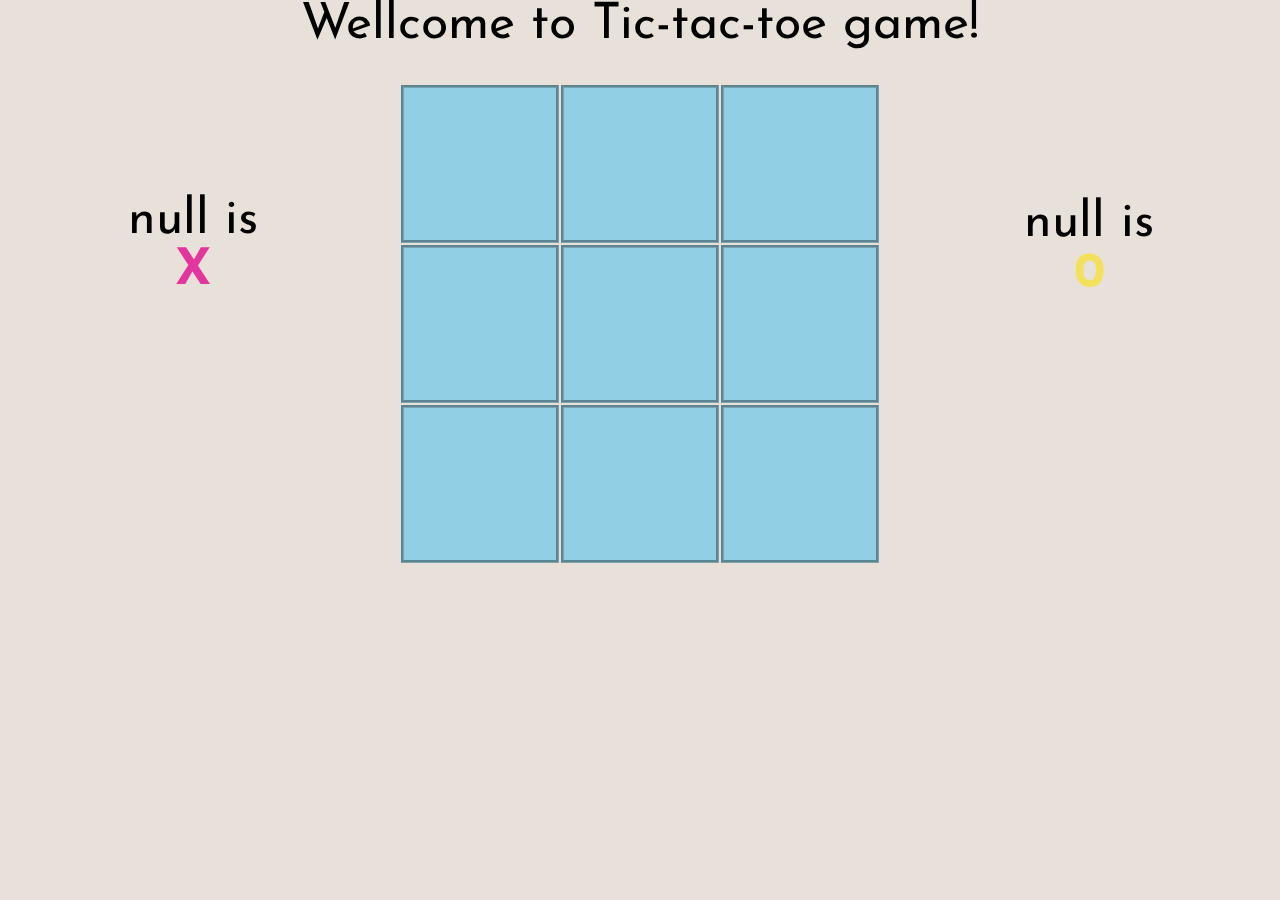
==== Tic-tac-toe game(X 0).html @ 42fa3174 "Version 1 fot my game" ====
<!DOCTYPE html>
<html>
<head>
    <meta charset='utf-8'>
    <title>Page Title</title>
    <link rel="preconnect" href="https://fonts.googleapis.com">
<link rel="preconnect" href="https://fonts.gstatic.com" crossorigin>
<link href="https://fonts.googleapis.com/css2?family=Grape+Nuts&family=Josefin+Sans:ital,wght@1,300&display=swap" rel="stylesheet">
<link href="Tic-tac-toe game(X 0).css" rel="stylesheet">

</head>
<body>
<p>Wellcome to Tic-tac-toe game!</p><br>
<p id="player1"> </p><br>
<p id="player2"> </p>

    <table>
        <tr> 
            <td id="demo1" onclick="func1()"> </td>
            <td id="demo2" onclick="func2()"> </td>
            <td id="demo3" onclick="func3()"> </td>
        </tr>
        <tr>
            <td id="demo4" onclick="func4()"> </td>
            <td id="demo5" onclick="func5()"> </td>
            <td id="demo6" onclick="func6()"> </td>
        </tr>
        <tr>
            <td id="demo7" onclick="func7()"> </td>
            <td id="demo8" onclick="func8()"> </td>
            <td id="demo9" onclick="func9()"> </td>
        </tr>
    </table>
    <p id="demo10"></p>
    <!-- <button type="button" onclick="funcReload()">Play again!</button> -->
    <script src='Tic-tac-toe game(X 0).js'></script>


</body>
</html>
---- Tic-tac-toe game(X 0).css ----
* {
    margin: auto;
    text-align: center;
    font-family: 'Grape Nuts', cursive;
    font-family: 'Josefin Sans', sans-serif;
    background-color: rgb(231, 225, 217);
   
}
th, td {
    border: 3px groove rgba(0, 0, 0, 0.36);
    background-color: rgb(145, 208, 228);
    
}
td {
    height: 150px;
    width: 150px;
    text-align: center;
}

table {
    font-size: 70px;
    margin: auto;
    text-align: center;
    font-weight:bold;
}
p {
    font-size: 50px;
}

#player1 {
    position: absolute;
    margin-top: 10%;
    margin-left: 10%;
}

#player2 {
    position: absolute;
    margin-top: 9%;
    margin-left: 80%;
}

#player1Sign {
    color: rgb(227,53,158);
    font-weight:bold;
}

#player2Sign {
    color: rgb(243, 225, 94);
    font-weight:bold;
}
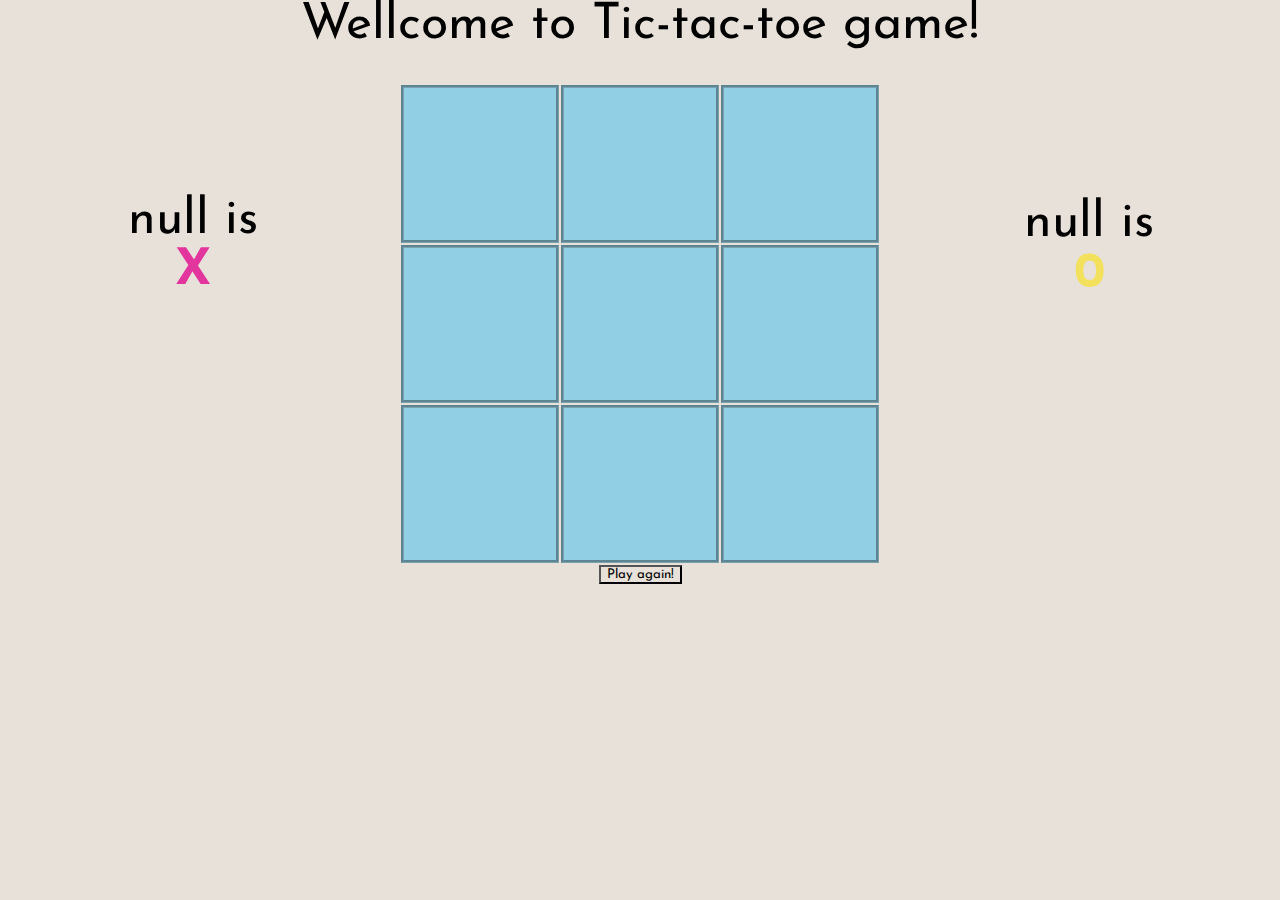
==== commit 3184a41c: "added button play again" ====
--- a/Tic-tac-toe game(X 0).html
+++ b/Tic-tac-toe game(X 0).html
@@ -32,7 +32,7 @@
         </tr>
     </table>
     <p id="demo10"></p>
-    <!-- <button type="button" onclick="funcReload()">Play again!</button> -->
+    <button type="button" onclick="funcReload()">Play again!</button>
     <script src='Tic-tac-toe game(X 0).js'></script>
 
 
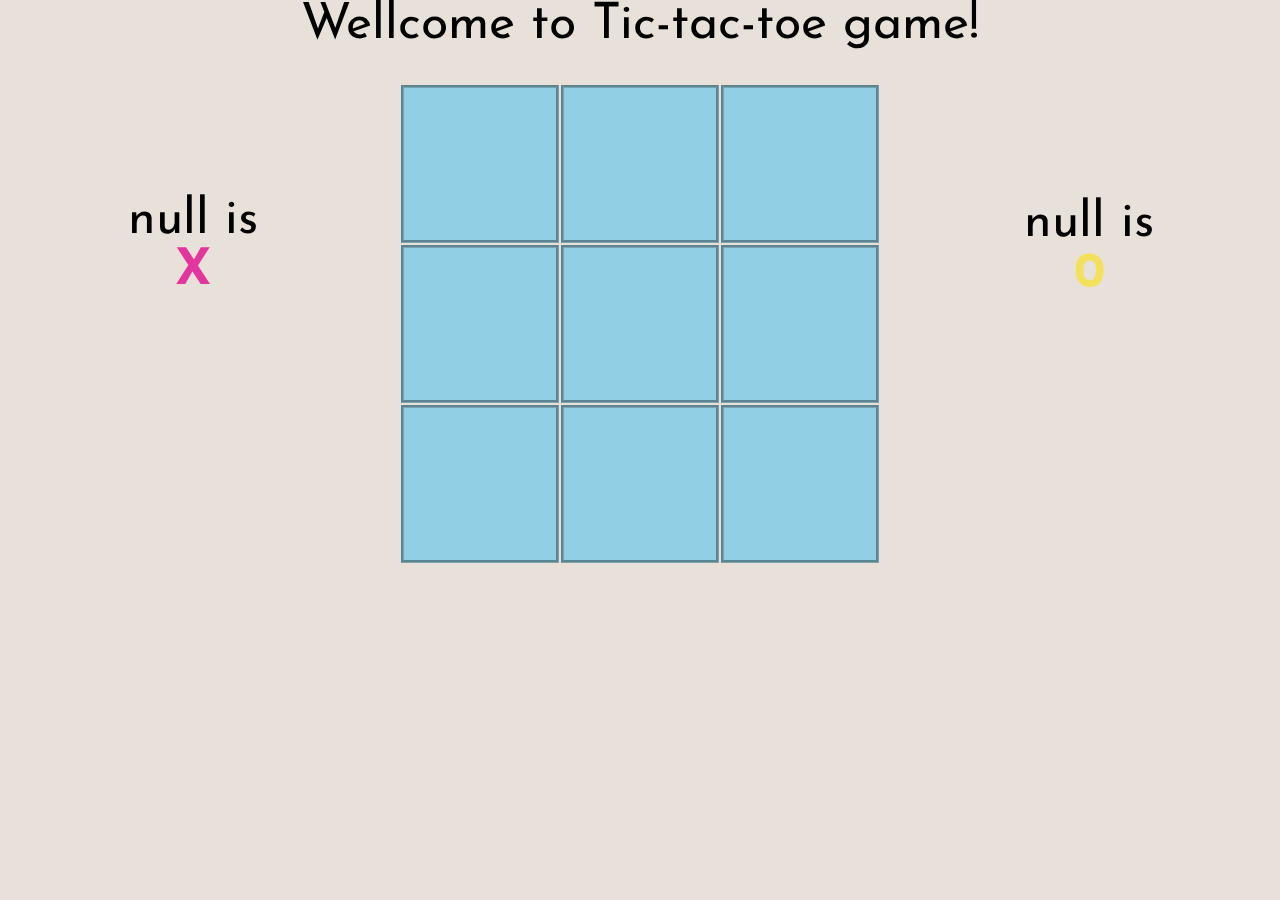
==== commit 61f60a4d: "I put back the "play again" button comment" ====
--- a/Tic-tac-toe game(X 0).html
+++ b/Tic-tac-toe game(X 0).html
@@ -32,7 +32,7 @@
         </tr>
     </table>
     <p id="demo10"></p>
-    <button type="button" onclick="funcReload()">Play again!</button>
+    <!-- <button type="button" onclick="funcReload()">Play again!</button> -->
     <script src='Tic-tac-toe game(X 0).js'></script>
 
 
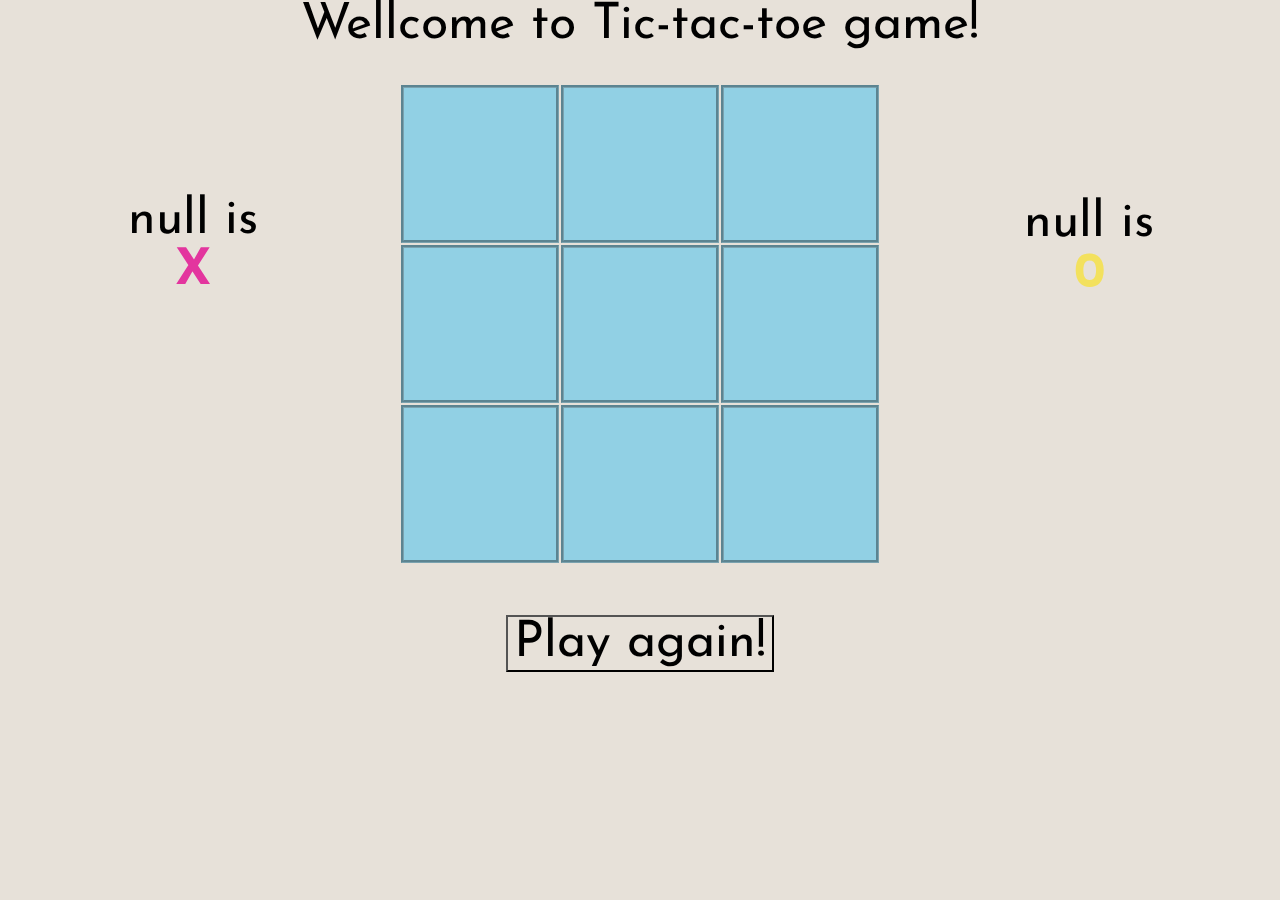
==== commit ebbc37e5: "added buttom for another round" ====
--- a/Tic-tac-toe game(X 0).html
+++ b/Tic-tac-toe game(X 0).html
@@ -9,30 +9,30 @@
 <link href="Tic-tac-toe game(X 0).css" rel="stylesheet">
 
 </head>
-<body>
+<body onload="openGame()">
 <p>Wellcome to Tic-tac-toe game!</p><br>
 <p id="player1"> </p><br>
 <p id="player2"> </p>
 
     <table>
         <tr> 
-            <td id="demo1" onclick="func1()"> </td>
-            <td id="demo2" onclick="func2()"> </td>
-            <td id="demo3" onclick="func3()"> </td>
+            <td id="demo1"> </td>
+            <td id="demo2"> </td>
+            <td id="demo3"> </td>
         </tr>
         <tr>
-            <td id="demo4" onclick="func4()"> </td>
-            <td id="demo5" onclick="func5()"> </td>
-            <td id="demo6" onclick="func6()"> </td>
+            <td id="demo4"> </td>
+            <td id="demo5"> </td>
+            <td id="demo6"> </td>
         </tr>
         <tr>
-            <td id="demo7" onclick="func7()"> </td>
-            <td id="demo8" onclick="func8()"> </td>
-            <td id="demo9" onclick="func9()"> </td>
+            <td id="demo7"> </td>
+            <td id="demo8"> </td>
+            <td id="demo9"> </td>
         </tr>
     </table>
     <p id="demo10"></p>
-    <!-- <button type="button" onclick="funcReload()">Play again!</button> -->
+    <button type="button" id="btnPlayAgain">Play again!</button>
     <script src='Tic-tac-toe game(X 0).js'></script>
 
 
--- a/Tic-tac-toe game(X 0).css
+++ b/Tic-tac-toe game(X 0).css
@@ -47,4 +47,10 @@
 #player2Sign {
     color: rgb(243, 225, 94);
     font-weight:bold;
+}
+
+#btnPlayAgain {
+    font-size: 50px;
+    margin-top: 50px;
+
 }